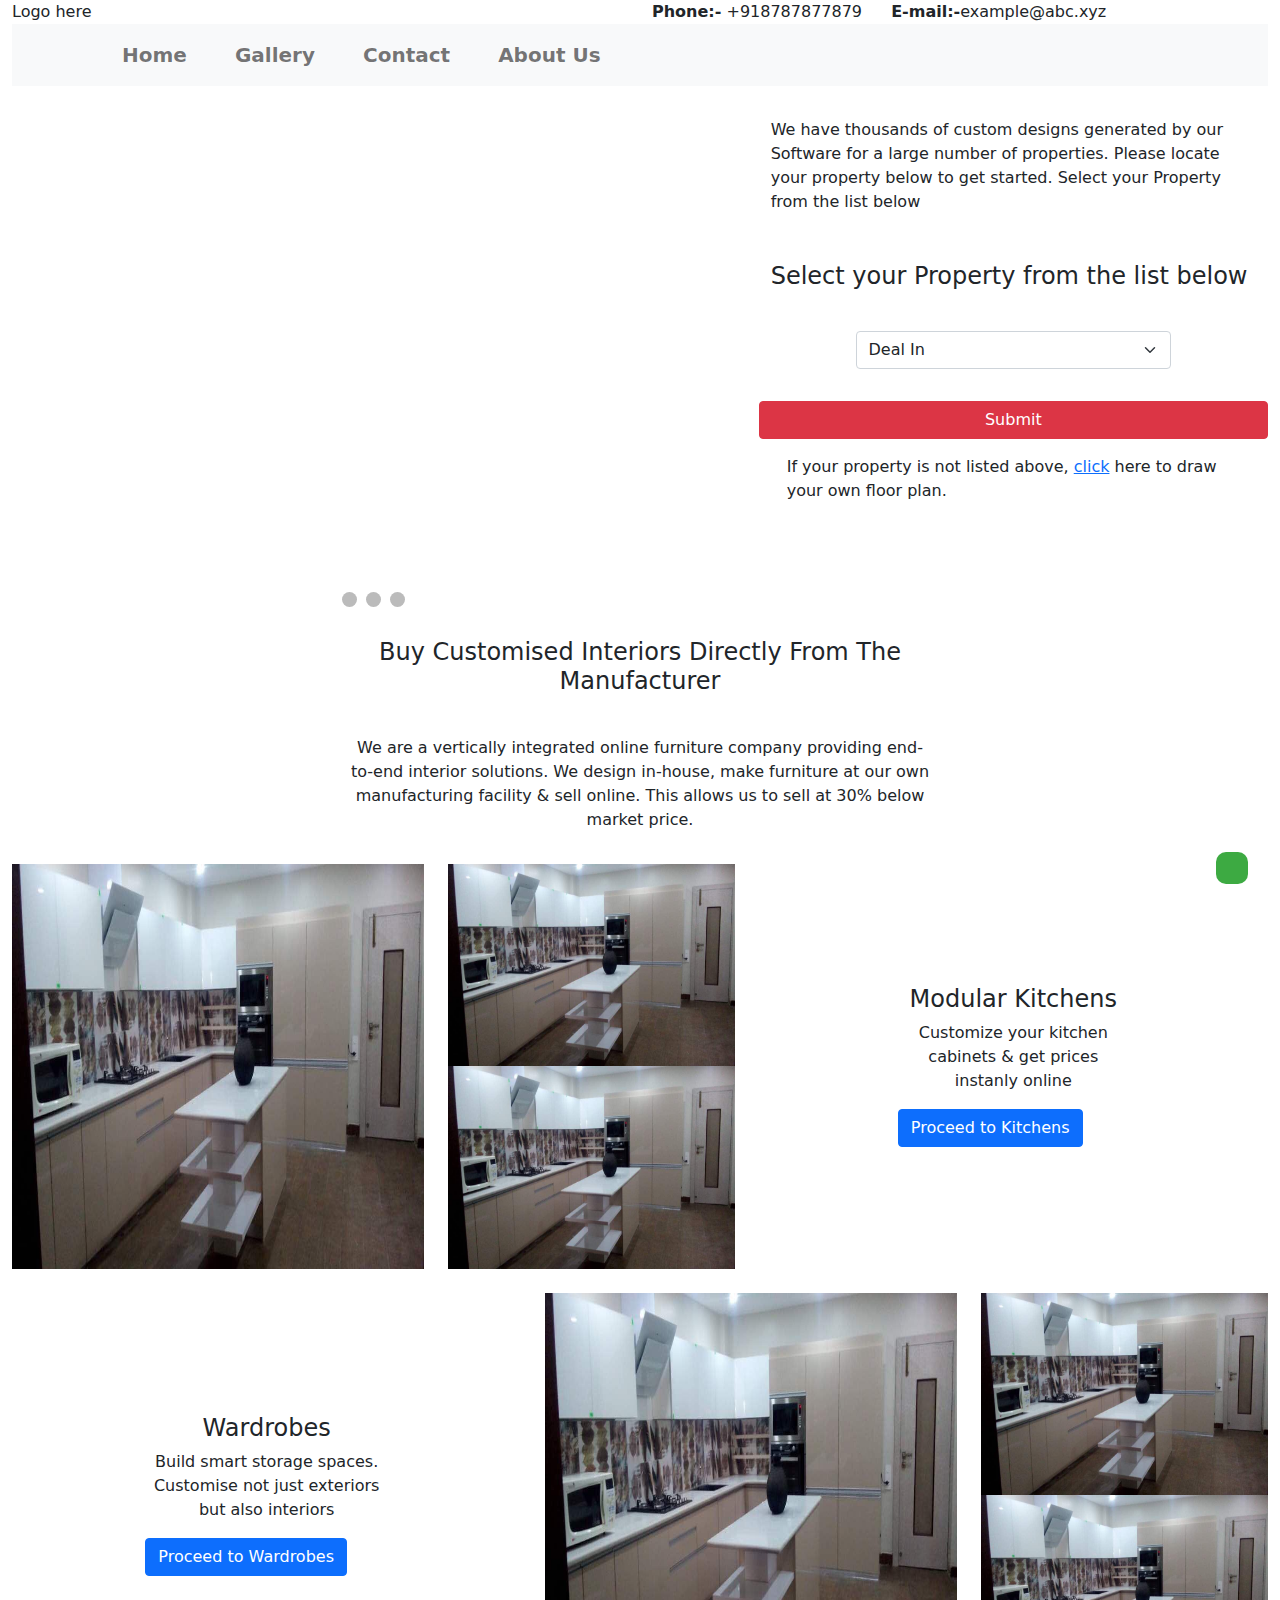
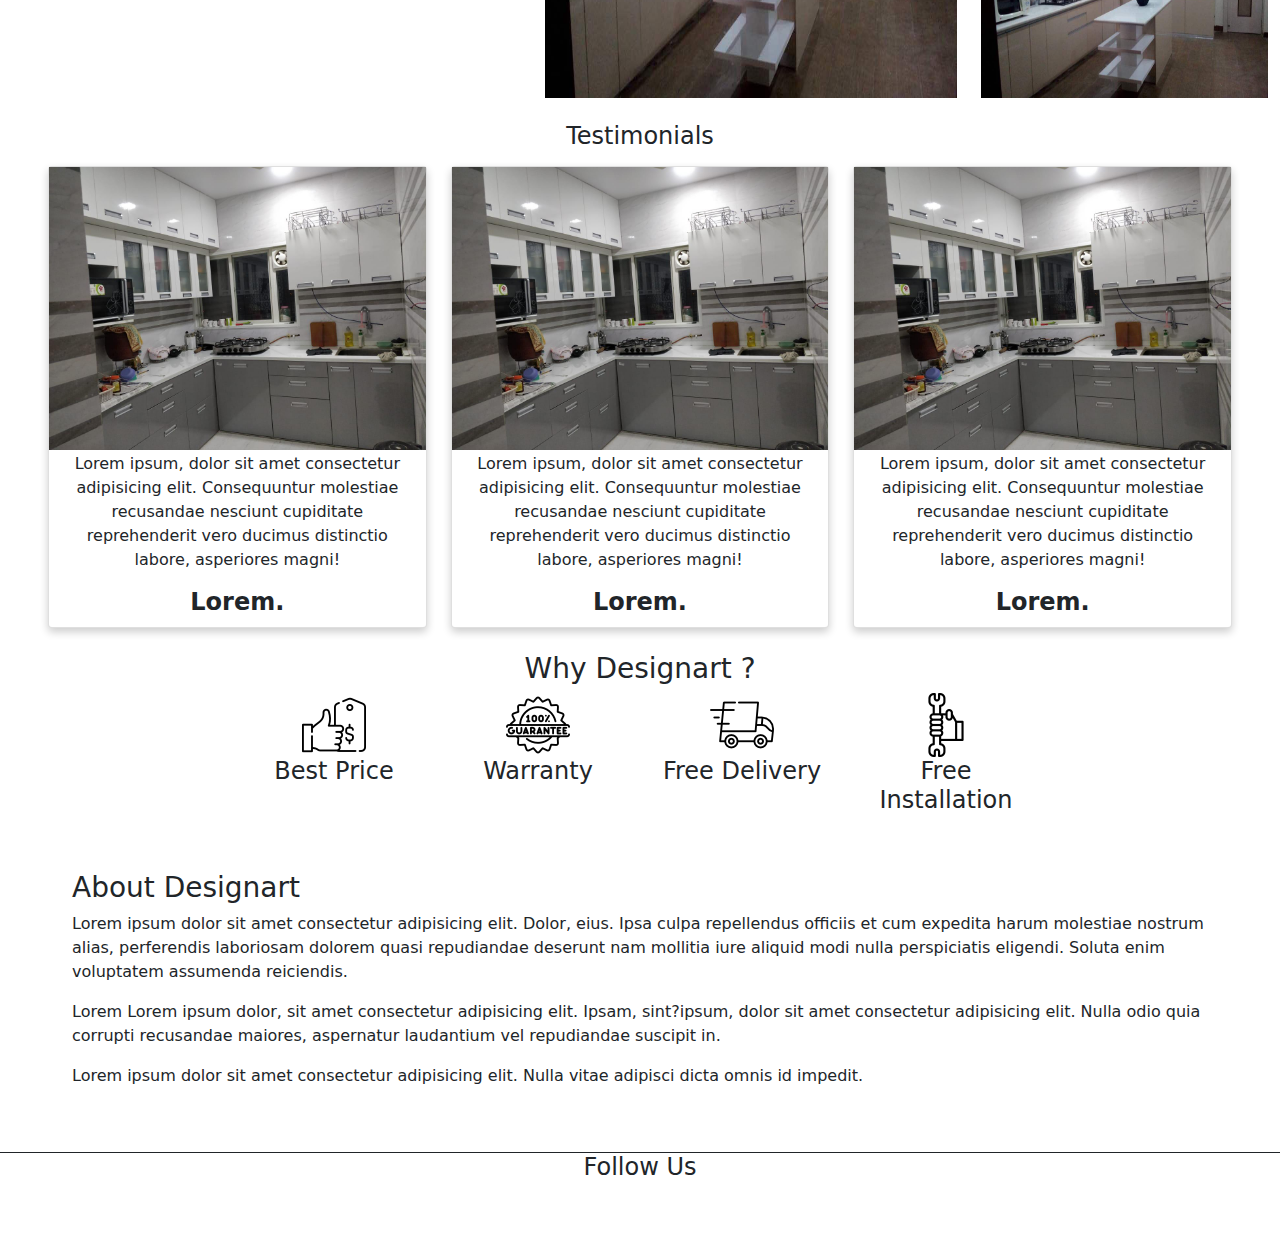
==== index.html @ bde4871e "Add files via upload" ====
<!DOCTYPE html>
<html lang="en">

<head>
    <meta charset="UTF-8">
    <meta http-equiv="X-UA-Compatible" content="IE=edge">
    <meta name="viewport" content="width=device-width, initial-scale=1.0">
    <title>Customfurnish.com</title>
    <link rel="stylesheet" href="https://use.fontawesome.com/releases/v5.15.2/css/all.css" integrity="sha384-vSIIfh2YWi9wW0r9iZe7RJPrKwp6bG+s9QZMoITbCckVJqGCCRhc+ccxNcdpHuYu" crossorigin="anonymous">
    <link rel="stylesheet" href="Bootstrap/css/bootstrap.min.css">
    <link rel="stylesheet" href="Stylecss/cssfile.css">

</head>

<body>
    <!-- chat Box Details -->
    <div id="chatIcon">
        <div class="box">
            <i class="far fa-comment"></i>
        </div>

    </div>
    <div class="container-fluid">
        <!-- top bar and Logo Coloumn -->
        <div class="row d-none d-lg-flex">
            <div class="col"> Logo here</div>
            <div class="col">
                <span><i class="fas fa-phone-volume"></i> <b>Phone:-</b> +918787877879</span>
                <span class="p-4"><i class="far fa-envelope"></i> <b>E-mail:-</b>example@abc.xyz</span>

            </div>
        </div>

        <!-- Nav-bar  row -->
        <nav class="navbar navbar-expand-lg navbar-light bg-light">
            <div class="container">
                <button class="navbar-toggler" type="button" data-bs-toggle="collapse"
                    data-bs-target="#navbarSupportedContent" aria-controls="navbarSupportedContent"
                    aria-expanded="false" aria-label="Toggle navigation">
                    <span class="navbar-toggler-icon"></span>
                </button>
                <div class="collapse navbar-collapse" id="navbarSupportedContent">
                    <ul class="navbar-nav me-auto mb-2 mb-lg-0">
                        <li class="nav-item">
                            <a class="nav-link " aria-current="page" href="#">Home</a>
                        </li>
                        <li class="nav-item">
                            <a class="nav-link" href="gallery.html">Gallery</a>
                        </li>
                        <li class="nav-item">
                            <a class="nav-link " href="#" tabindex="-1" aria-disabled="true">Contact</a>
                        </li>
                        <li class="nav-item">
                            <a class="nav-link " href="#" tabindex="-1" aria-disabled="true">About Us</a>
                        </li>
                    </ul>
                </div>
            </div>
        </nav>

        <!-- -->
        <!-- Slideshow container -->
        <div class="row">
            <div class="col-md-7">
                <div class="slideshow-container">

                    <!-- Full-width images with number and caption text -->
                    <div class="mySlides fade">
                        <!-- <div class="numbertext">1/3</div> -->
                        <img src="content/WhatsApp Image 2021-02-19 at 5.35.04 PM (1).jpeg" style="width:100%">
                        <!-- <div class="text">Caption Text</div> -->
                    </div>

                    <div class="mySlides fade">
                        <!-- <div class="numbertext">2 / 3</div> -->
                        <img src="content/SecondImage.jpeg" style="width:100%">
                        <!-- <div class="text">Caption Two</div> -->
                    </div>

                    <div class="mySlides fade">
                        <!-- <div class="numbertext">3 / 3</div> -->
                        <img src="content/thirdImage.jpeg" style="width:100%">
                        <!-- <div class="text">Caption Three</div> -->
                    </div>

                    <!-- Next and previous buttons -->
                    <a class="prev" onclick="plusSlides(-1)">&#10094;</a>
                    <a class="next" onclick="plusSlides(1)">&#10095;</a>
                </div>
                <br>

                <!-- The dots/circles -->
                <div style="text-align:center">
                    <span class="dot" onclick="currentSlide(1)"></span>
                    <span class="dot" onclick="currentSlide(2)"></span>
                    <span class="dot" onclick="currentSlide(3)"></span>
                </div>
            </div>
            <div class="col-md-5 p-2 mt-2">
                <p class="p-3 text-align">
                    We have thousands of custom designs generated by our Software for a large number of properties.
                    Please locate your property below to get started.
                    Select your Property from the list below
                </p>
                <h4 class="p-3">Select your Property from the list below</h4>
                <div class="row p-3 d-flex justify-content-center">
                    <div class="col-md-8">
                        <select class="form-select" aria-label="Default select example">
                            <option selected>Deal In </option>
                            <option value="1">Himachal</option>
                            <option value="2">Punjab</option>
                            <option value="3">Chandigarh</option>
                        </select>
                    </div>
                </div>
                <div class="row p-3 d-flex justify-content-center ">
                    <!-- <div class="col-md-5 d-flex justify-content-center bg-primary"> -->
                    <a href="#" class="btn btn-danger">Submit </a>
                    <!-- </div> -->
                    <div>

                        <div class="row p-3 d-flex justify-content-center ">
                            <p>If your property is not listed above, <a href="">click</a> here to draw your own floor
                                plan.</p>
                            <div>




                            </div>
                        </div>

                    </div>
                </div>
            </div>
        </div>

          <!-- Row 3  ?????????%%%%%$$$$-->
        <div class="row d-flex  mt-2 justify-content-center">
            <div class="col-md-6 col-5 ">
                <h4 class="text-center p-3">
                    Buy Customised Interiors Directly From The Manufacturer

                </h4>
                <p class="text-center p-3">
                    We are a vertically integrated online furniture company providing end-to-end interior solutions.
                    We design in-house, make furniture at our own manufacturing facility & sell online.
                    This allows us to sell at 30% below market price.
                </p>
            </div>
        </div>
        <!-- Row 4 @@##$$%% -->
        <div class="row row4Box">
            <div class="col-md-7 row4Box1">
                <div class="row p-0">
                    <div class="col-7">
                        <img  class="row4Box1-Img1" class="img-fluid" src="content/SecondImage.jpeg" alt="">
                    </div>
                    <div class="col-5">
                        <img class="img-fluid row4Box1-Img2" src="content/SecondImage.jpeg" alt="">
                        <img class="img-fluid row4Box1-Img2" src="content/SecondImage.jpeg" alt="">
                    </div>
                </div>
            </div>
            <div class="col-md-5 row4Box2 d-flex align-items-center justify-content-center">
                <div class="row d-flex justify-content-center">
                    <div class="col-6 justify-content-center">
                     <h4 class="text-center">Modular Kitchens
                    </h4>
                     <p class="text-center">Customize your kitchen cabinets &
                        get prices instanly online
                    </p>
                    <a href="#" class="btn btn-primary">Proceed to Kitchens</a>
                    </div>
                </div>
            </div>

        </div>

        <!-- Row 5@@###$$$%%% -->
        <div class="row row4Box mt-4">
            <div class="col-md-7  order-1 row4Box1">
                <div class="row p-0">
                    <div class="col-7">
                        <img  class="row4Box1-Img1" class="img-fluid" src="content/SecondImage.jpeg" alt="">
                    </div>
                    <div class="col-5">
                        <img class="img-fluid row4Box1-Img2" src="content/SecondImage.jpeg" alt="">
                        <img class="img-fluid row4Box1-Img2" src="content/SecondImage.jpeg" alt="">
                    </div>
                </div>
            </div>
            <div class="col-md-5 row4Box2 d-flex align-items-center justify-content-center">
                <div class="row d-flex justify-content-center">
                    <div class="col-6 justify-content-center">
                     <h4 class="text-center">Wardrobes
                    </h4>
                     <p class="text-center">Build smart storage spaces. Customise
                        not just exteriors but also interiors
                    </p>
                    <a href="#" class="btn btn-primary">Proceed to Wardrobes</a>
                    </div>
                </div>
            </div>

        </div>
        <!-- Testimonials row-6 -->
        <div class="row m-4 ">
            <div class="col-12 mb-2 d-flex justify-content-center">
                <h4> Testimonials</h4>
            </div>
            <div class="col-12">
                <div class="row">
                    <!-- card stucture -->
                    <div class="col-4">
                        <div class="card">
                            <img src="content/firstImage.jpeg" alt="Avatar" style="width:100%">
                            <div class="container1 text-center">
                                <p>
                                    Lorem ipsum, dolor sit amet consectetur adipisicing elit. Consequuntur molestiae recusandae nesciunt cupiditate reprehenderit vero ducimus distinctio labore, asperiores magni!
                                </p>
                                <h4><b>Lorem.</b></h4>
                            </div>
                          </div>
                    </div>
                    <div class="col-4">
                        <div class="card">
                            <img src="content/firstImage.jpeg" alt="Avatar" style="width:100%">
                            <div class="container1 text-center">
                                <p>
                                    Lorem ipsum, dolor sit amet consectetur adipisicing elit. Consequuntur molestiae recusandae nesciunt cupiditate reprehenderit vero ducimus distinctio labore, asperiores magni!
                                </p>
                                <h4><b>Lorem.</b></h4>
                            </div>
                          </div>
                    </div>
                    <div class="col-4">
                        <div class="card">
                            <img src="content/firstImage.jpeg" alt="Avatar" style="width:100%">
                            <div class="container1 text-center">
                                <p>
                                    Lorem ipsum, dolor sit amet consectetur adipisicing elit. Consequuntur molestiae recusandae nesciunt cupiditate reprehenderit vero ducimus distinctio labore, asperiores magni!
                                </p>
                                <h4><b>Lorem.</b></h4>
                            </div>
                          </div>
                    </div>

                </div>

            </div>
        </div>
        <div class="row m-3">
            <div class="col-12 d-flex justify-content-center"> <h3>Why Designart ?</h3> </div>
            <div class="col-12  ">
               <div class="row d-flex justify-content-center">
                  <div class="col-2 text-center">
                    <img src="content/best-price.png" alt="">
                    <h4>Best Price</h4>
                  </div>
                  <div class="col-2 text-center">
                    <img src="content/guarantee.png" alt="">
                    <h4>Warranty</h4>
                  </div><div class="col-2 text-center">
                    <img src="content/delivery-truck.png" alt="">
                    <h4>Free Delivery</h4>
                  </div><div class="col-2 text-center">
                    <img src="content/wrench.png" alt="">
                    <h4>Free Installation</h4>
                  </div>

               </div>
            </div>
        </div>
        <div class="row m-5">
            <div class="col-12">
                <h3>About Designart</h3>
            </div>
            <p>
                Lorem ipsum dolor sit amet consectetur adipisicing elit. Dolor, eius. Ipsa culpa repellendus officiis et cum expedita harum molestiae nostrum alias, perferendis laboriosam dolorem quasi repudiandae deserunt nam mollitia iure aliquid modi nulla perspiciatis eligendi. Soluta enim voluptatem assumenda reiciendis.
            </p><br><br>
            <p>
                Lorem Lorem ipsum dolor, sit amet consectetur adipisicing elit. Ipsam, sint?ipsum, dolor sit amet consectetur adipisicing elit. Nulla odio quia corrupti recusandae maiores, aspernatur laudantium vel repudiandae suscipit in.

            </p><br><br>
            <p>Lorem ipsum dolor sit amet consectetur adipisicing elit. Nulla vitae adipisci dicta omnis id impedit.

            </p>
        </div>

        <div class="row d-flex justify-content-center  border-top border-dark">
            <div class="col-12 d-flex justify-content-center"> <h4>Follow Us</h4></div>
            <div class="col-5 text-center" id="socialMediaLink">
                <span>
                    <i class="fab fa-facebook fa-2x"></i>
                </span>
                <span>
                    <i class="fab fa-instagram fa-2x"></i>
                </span>
                <span>
                    <i class="fab fa-whatsapp fa-2x"></i>
                </span>
                <span>
                    <i class="fab fa-twitter fa-2x"></i>
                </span>
            </div>
        </div>
        
    </div>




    <script src="javascript/javascriptstyle.js"></script>
    <script src="Bootstrap/js/bootstrap.min.js"></script>

</body>

</html>
---- Stylecss/cssfile.css ----
* {box-sizing:border-box}
/* Nav-bar */
body{
  padding: 0;
  margin:0 ;
  
}
.nav-link{
  font-size: 20px;
  font-weight: bold;
  margin-left: 2rem;
  color:antiquewhite
}
/* chatboxIcon */
#chatIcon{
  background-color: rgb(61, 170, 66);
  position: fixed;
  color: #f2f2f2 !important;
  padding:1rem;
  z-index: 20;
  border-radius: 10px;
  bottom: 1rem;
  right: 2rem;
  
}
#chatIcon i{
  font-size: 30px;
}
/* Slideshow container */
.slideshow-container {
  max-width: 1000px;
  position: relative;
  margin: auto;
}

/* Hide the images by default */
.mySlides {
  display: none;
}
.mySlides img{
    width: 100%;
    max-width: fit-content;
    height: 30rem;
}

/* Next & previous buttons */
.prev, .next {
  cursor: pointer;
  position: absolute;
  top: 50%;
  width: auto;
  margin-top: -22px;
  padding: 16px;
  color: white;
  font-weight: bold;
  font-size: 18px;
  transition: 0.6s ease;
  border-radius: 0 3px 3px 0;
  user-select: none;
}

/* Position the "next button" to the right */
.next {
  right: 0;
  border-radius: 3px 0 0 3px;
}

/* On hover, add a black background color with a little bit see-through */
.prev:hover, .next:hover {
  background-color: rgba(0,0,0,0.8);
}

/* Caption text */
.text {
  color: #f2f2f2;
  font-size: 15px;
  padding: 8px 12px;
  position: absolute;
  bottom: 8px;
  width: 100%;
  text-align: center;
}

/* Number text (1/3 etc) */
.numbertext {
  color: #f2f2f2;
  font-size: 12px;
  padding: 8px 12px;
  position: absolute;
  top: 0;
}

/* The dots/bullets/indicators */
.dot {
  cursor: pointer;
  height: 15px;
  width: 15px;
  margin: 0 2px;
  background-color: #bbb;
  border-radius: 50%;
  display: inline-block;
  transition: background-color 0.6s ease;
}

.active, .dot:hover {
  background-color: #717171;
}

/* Fading animation */
.fade {
  -webkit-animation-name: fade;
  -webkit-animation-duration: 1.5s;
  animation-name: fade;
  animation-duration: 1.5s;
}

@-webkit-keyframes fade {
  from {opacity: .4}
  to {opacity: 1}
}

@keyframes fade {
  from {opacity: .4}
  to {opacity: 1}
}
/* Row-4  row */
.row4Box{
  height:45vh;
  padding: 0 !important;
}
.row4Box1 .row4Box1-Img1{
  height: 45vh;
  width: 100%;
}
.row4Box1 .row4Box1-Img2{
  height: 22.5vh;
  padding: 0;
  width: 100%;
}
 .row4Box2 img{
   
 }
/* Row-6 row */
.card {
  /* Add shadows to create the "card" effect */
  box-shadow: 0 4px 8px 0 rgba(0,0,0,0.2);
  transition: 0.3s;
}

/* On mouse-over, add a deeper shadow */
.card:hover {
  box-shadow: 0 8px 16px 0 rgba(0,0,0,0.2);
}

/* Add some padding inside the card container */
.container1 {
  padding: 2px 16px;
}
/* Social Media links */
#socialMediaLink{
  /* background-color: chartreuse; */
  height: inherit;

}
#socialMediaLink span{
padding:2rem;
}
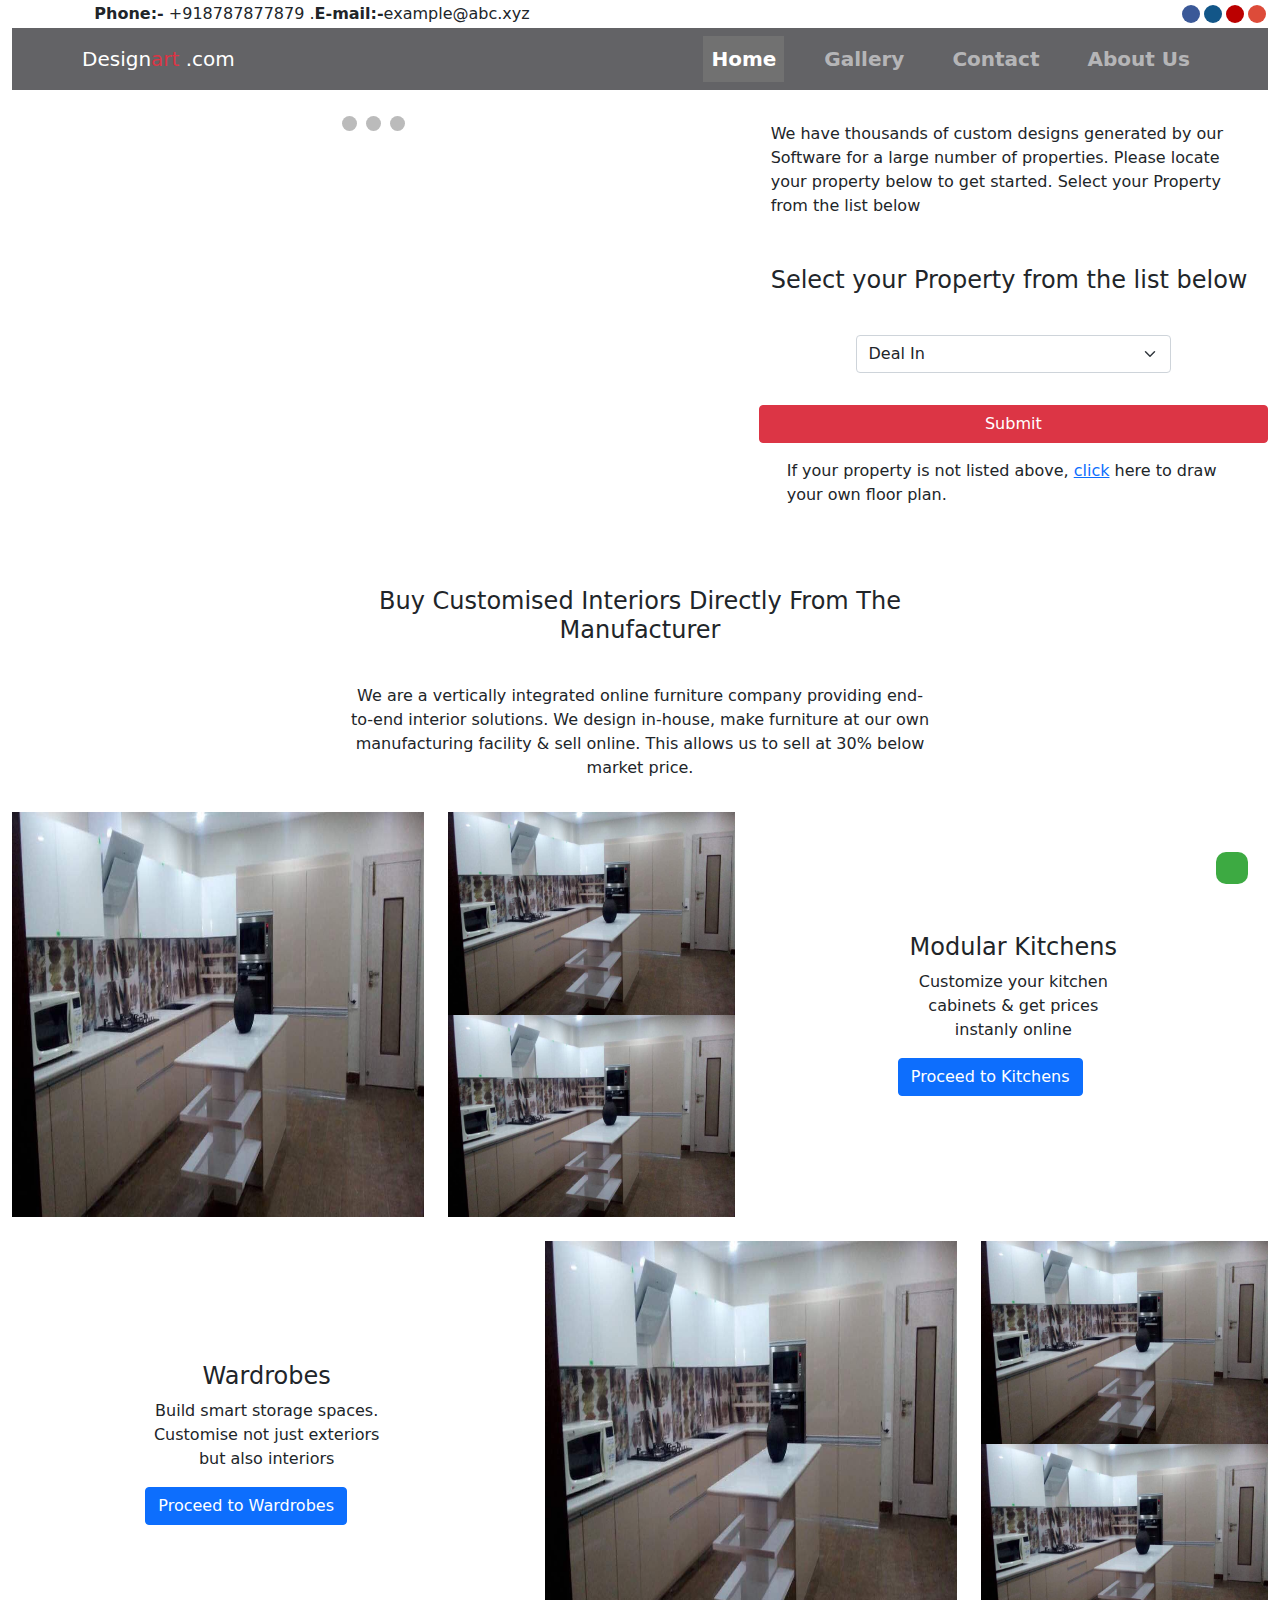
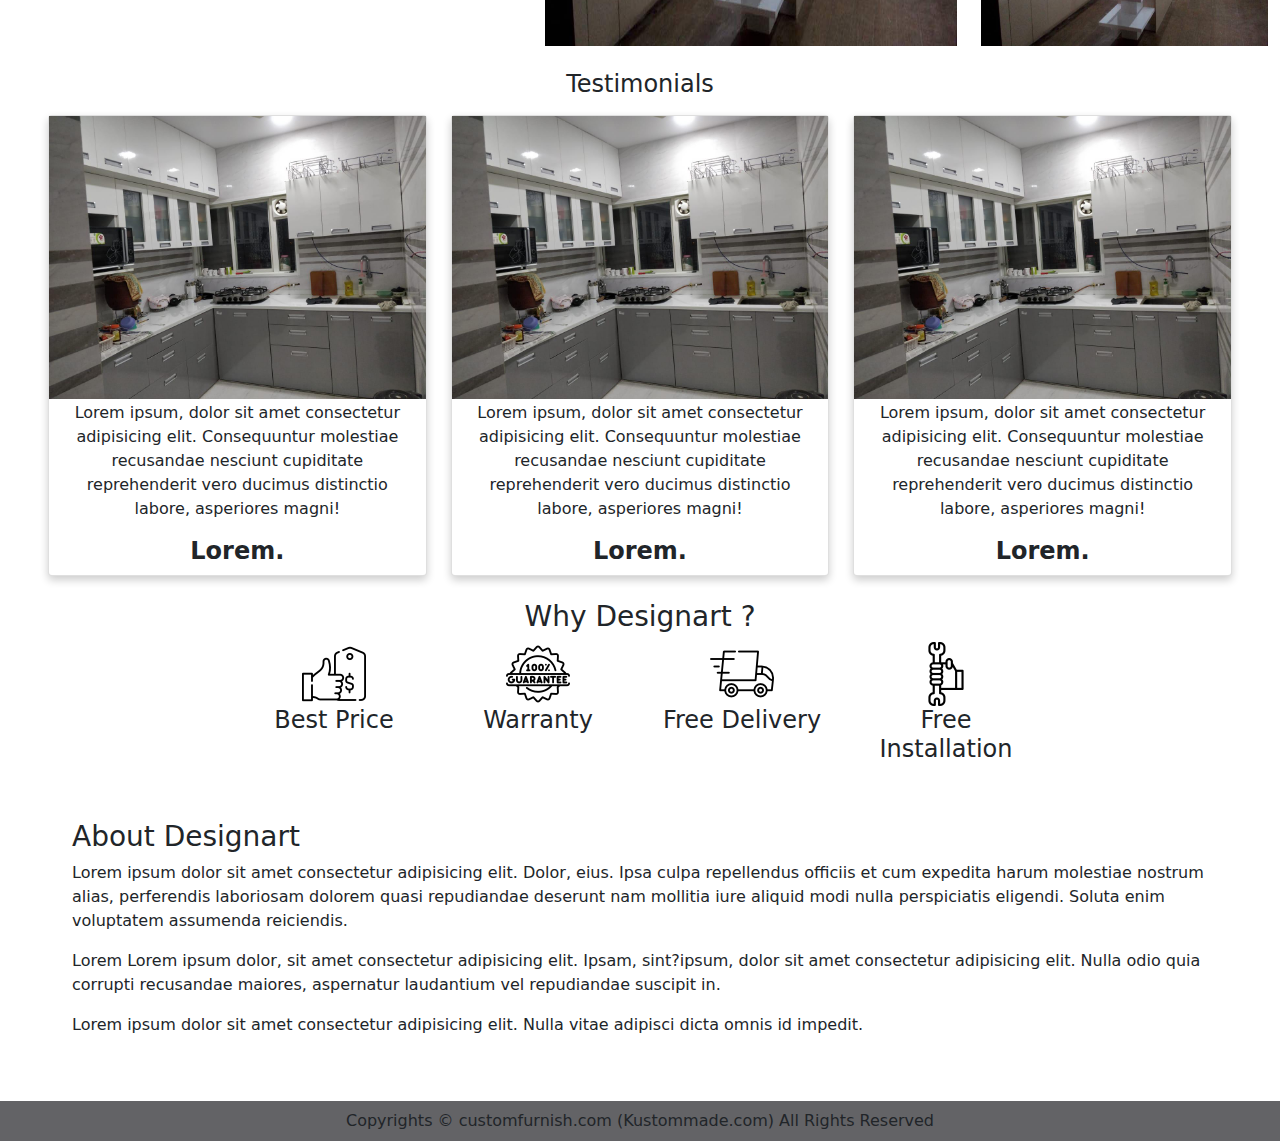
==== commit f1a72fad: "simplechange" ====
--- a/index.html
+++ b/index.html
@@ -5,8 +5,9 @@
     <meta charset="UTF-8">
     <meta http-equiv="X-UA-Compatible" content="IE=edge">
     <meta name="viewport" content="width=device-width, initial-scale=1.0">
-    <title>Customfurnish.com</title>
-    <link rel="stylesheet" href="https://use.fontawesome.com/releases/v5.15.2/css/all.css" integrity="sha384-vSIIfh2YWi9wW0r9iZe7RJPrKwp6bG+s9QZMoITbCckVJqGCCRhc+ccxNcdpHuYu" crossorigin="anonymous">
+    <title>Customfurnish</title>
+    <link rel="stylesheet" href="https://use.fontawesome.com/releases/v5.15.2/css/all.css"
+        integrity="sha384-vSIIfh2YWi9wW0r9iZe7RJPrKwp6bG+s9QZMoITbCckVJqGCCRhc+ccxNcdpHuYu" crossorigin="anonymous">
     <link rel="stylesheet" href="Bootstrap/css/bootstrap.min.css">
     <link rel="stylesheet" href="Stylecss/cssfile.css">
 
@@ -22,27 +23,35 @@
     </div>
     <div class="container-fluid">
         <!-- top bar and Logo Coloumn -->
-        <div class="row d-none d-lg-flex">
-            <div class="col"> Logo here</div>
-            <div class="col">
-                <span><i class="fas fa-phone-volume"></i> <b>Phone:-</b> +918787877879</span>
-                <span class="p-4"><i class="far fa-envelope"></i> <b>E-mail:-</b>example@abc.xyz</span>
+        <div class="row d-none d-lg-flex ">
+            <div class="col order-1 d-flex justify-content-end">
+                <!-- <i href="#" class="fa fa-facebook"></i> -->
+                <i class="fab fa-facebook"></i>
+                <i class="fab fa-instagram"></i>
+                <i class="fab fa-youtube"></i>
+                <i class="fab fa-google"></i>
+
+            </div>
+            <div class="col order-0 align-items-center d-flex justify-content-center">
+                <span><i class="fas fa-phone-volume"></i> <b>Phone:-</b> +918787877879 .</span>
+                <span class="me-3"><i class="far fa-envelope"></i> <b> E-mail:-</b>example@abc.xyz</span>
 
             </div>
         </div>
 
         <!-- Nav-bar  row -->
-        <nav class="navbar navbar-expand-lg navbar-light bg-light">
+        <nav class="navbar navbar-expand-lg navbar-dark bg-dark ">
             <div class="container">
+                <a href="index.html" class="navbar-brand"> Design<span class="text-danger">art</span> .com</a>
                 <button class="navbar-toggler" type="button" data-bs-toggle="collapse"
                     data-bs-target="#navbarSupportedContent" aria-controls="navbarSupportedContent"
                     aria-expanded="false" aria-label="Toggle navigation">
                     <span class="navbar-toggler-icon"></span>
                 </button>
-                <div class="collapse navbar-collapse" id="navbarSupportedContent">
-                    <ul class="navbar-nav me-auto mb-2 mb-lg-0">
+                <div class="collapse d-md-flex justify-content-md-end navbar-collapse" id="navbarSupportedContent">
+                    <ul class="navbar-nav  d-flex justify-content-between">
                         <li class="nav-item">
-                            <a class="nav-link " aria-current="page" href="#">Home</a>
+                            <a class="nav-link active " aria-current="page" href="index.html">Home</a>
                         </li>
                         <li class="nav-item">
                             <a class="nav-link" href="gallery.html">Gallery</a>
@@ -135,7 +144,7 @@
             </div>
         </div>
 
-          <!-- Row 3  ?????????%%%%%$$$$-->
+        <!-- Row 3  ?????????%%%%%$$$$-->
         <div class="row d-flex  mt-2 justify-content-center">
             <div class="col-md-6 col-5 ">
                 <h4 class="text-center p-3">
@@ -154,7 +163,7 @@
             <div class="col-md-7 row4Box1">
                 <div class="row p-0">
                     <div class="col-7">
-                        <img  class="row4Box1-Img1" class="img-fluid" src="content/SecondImage.jpeg" alt="">
+                        <img class="row4Box1-Img1" class="img-fluid" src="content/SecondImage.jpeg" alt="">
                     </div>
                     <div class="col-5">
                         <img class="img-fluid row4Box1-Img2" src="content/SecondImage.jpeg" alt="">
@@ -165,12 +174,12 @@
             <div class="col-md-5 row4Box2 d-flex align-items-center justify-content-center">
                 <div class="row d-flex justify-content-center">
                     <div class="col-6 justify-content-center">
-                     <h4 class="text-center">Modular Kitchens
-                    </h4>
-                     <p class="text-center">Customize your kitchen cabinets &
-                        get prices instanly online
-                    </p>
-                    <a href="#" class="btn btn-primary">Proceed to Kitchens</a>
+                        <h4 class="text-center">Modular Kitchens
+                        </h4>
+                        <p class="text-center">Customize your kitchen cabinets &
+                            get prices instanly online
+                        </p>
+                        <a href="#" class="btn btn-primary">Proceed to Kitchens</a>
                     </div>
                 </div>
             </div>
@@ -182,7 +191,7 @@
             <div class="col-md-7  order-1 row4Box1">
                 <div class="row p-0">
                     <div class="col-7">
-                        <img  class="row4Box1-Img1" class="img-fluid" src="content/SecondImage.jpeg" alt="">
+                        <img class="row4Box1-Img1" class="img-fluid" src="content/SecondImage.jpeg" alt="">
                     </div>
                     <div class="col-5">
                         <img class="img-fluid row4Box1-Img2" src="content/SecondImage.jpeg" alt="">
@@ -193,12 +202,12 @@
             <div class="col-md-5 row4Box2 d-flex align-items-center justify-content-center">
                 <div class="row d-flex justify-content-center">
                     <div class="col-6 justify-content-center">
-                     <h4 class="text-center">Wardrobes
-                    </h4>
-                     <p class="text-center">Build smart storage spaces. Customise
-                        not just exteriors but also interiors
-                    </p>
-                    <a href="#" class="btn btn-primary">Proceed to Wardrobes</a>
+                        <h4 class="text-center">Wardrobes
+                        </h4>
+                        <p class="text-center">Build smart storage spaces. Customise
+                            not just exteriors but also interiors
+                        </p>
+                        <a href="#" class="btn btn-primary">Proceed to Wardrobes</a>
                     </div>
                 </div>
             </div>
@@ -217,33 +226,39 @@
                             <img src="content/firstImage.jpeg" alt="Avatar" style="width:100%">
                             <div class="container1 text-center">
                                 <p>
-                                    Lorem ipsum, dolor sit amet consectetur adipisicing elit. Consequuntur molestiae recusandae nesciunt cupiditate reprehenderit vero ducimus distinctio labore, asperiores magni!
+                                    Lorem ipsum, dolor sit amet consectetur adipisicing elit. Consequuntur molestiae
+                                    recusandae nesciunt cupiditate reprehenderit vero ducimus distinctio labore,
+                                    asperiores magni!
                                 </p>
                                 <h4><b>Lorem.</b></h4>
                             </div>
-                          </div>
+                        </div>
                     </div>
                     <div class="col-4">
                         <div class="card">
                             <img src="content/firstImage.jpeg" alt="Avatar" style="width:100%">
                             <div class="container1 text-center">
                                 <p>
-                                    Lorem ipsum, dolor sit amet consectetur adipisicing elit. Consequuntur molestiae recusandae nesciunt cupiditate reprehenderit vero ducimus distinctio labore, asperiores magni!
+                                    Lorem ipsum, dolor sit amet consectetur adipisicing elit. Consequuntur molestiae
+                                    recusandae nesciunt cupiditate reprehenderit vero ducimus distinctio labore,
+                                    asperiores magni!
                                 </p>
                                 <h4><b>Lorem.</b></h4>
                             </div>
-                          </div>
+                        </div>
                     </div>
                     <div class="col-4">
                         <div class="card">
                             <img src="content/firstImage.jpeg" alt="Avatar" style="width:100%">
                             <div class="container1 text-center">
                                 <p>
-                                    Lorem ipsum, dolor sit amet consectetur adipisicing elit. Consequuntur molestiae recusandae nesciunt cupiditate reprehenderit vero ducimus distinctio labore, asperiores magni!
+                                    Lorem ipsum, dolor sit amet consectetur adipisicing elit. Consequuntur molestiae
+                                    recusandae nesciunt cupiditate reprehenderit vero ducimus distinctio labore,
+                                    asperiores magni!
                                 </p>
                                 <h4><b>Lorem.</b></h4>
                             </div>
-                          </div>
+                        </div>
                     </div>
 
                 </div>
@@ -251,25 +266,29 @@
             </div>
         </div>
         <div class="row m-3">
-            <div class="col-12 d-flex justify-content-center"> <h3>Why Designart ?</h3> </div>
+            <div class="col-12 d-flex justify-content-center">
+                <h3>Why Designart ?</h3>
+            </div>
             <div class="col-12  ">
-               <div class="row d-flex justify-content-center">
-                  <div class="col-2 text-center">
-                    <img src="content/best-price.png" alt="">
-                    <h4>Best Price</h4>
-                  </div>
-                  <div class="col-2 text-center">
-                    <img src="content/guarantee.png" alt="">
-                    <h4>Warranty</h4>
-                  </div><div class="col-2 text-center">
-                    <img src="content/delivery-truck.png" alt="">
-                    <h4>Free Delivery</h4>
-                  </div><div class="col-2 text-center">
-                    <img src="content/wrench.png" alt="">
-                    <h4>Free Installation</h4>
-                  </div>
-
-               </div>
+                <div class="row d-flex justify-content-center">
+                    <div class="col-2 text-center">
+                        <img src="content/best-price.png" alt="">
+                        <h4>Best Price</h4>
+                    </div>
+                    <div class="col-2 text-center">
+                        <img src="content/guarantee.png" alt="">
+                        <h4>Warranty</h4>
+                    </div>
+                    <div class="col-2 text-center">
+                        <img src="content/delivery-truck.png" alt="">
+                        <h4>Free Delivery</h4>
+                    </div>
+                    <div class="col-2 text-center">
+                        <img src="content/wrench.png" alt="">
+                        <h4>Free Installation</h4>
+                    </div>
+
+                </div>
             </div>
         </div>
         <div class="row m-5">
@@ -277,35 +296,25 @@
                 <h3>About Designart</h3>
             </div>
             <p>
-                Lorem ipsum dolor sit amet consectetur adipisicing elit. Dolor, eius. Ipsa culpa repellendus officiis et cum expedita harum molestiae nostrum alias, perferendis laboriosam dolorem quasi repudiandae deserunt nam mollitia iure aliquid modi nulla perspiciatis eligendi. Soluta enim voluptatem assumenda reiciendis.
+                Lorem ipsum dolor sit amet consectetur adipisicing elit. Dolor, eius. Ipsa culpa repellendus officiis et
+                cum expedita harum molestiae nostrum alias, perferendis laboriosam dolorem quasi repudiandae deserunt
+                nam mollitia iure aliquid modi nulla perspiciatis eligendi. Soluta enim voluptatem assumenda reiciendis.
             </p><br><br>
             <p>
-                Lorem Lorem ipsum dolor, sit amet consectetur adipisicing elit. Ipsam, sint?ipsum, dolor sit amet consectetur adipisicing elit. Nulla odio quia corrupti recusandae maiores, aspernatur laudantium vel repudiandae suscipit in.
+                Lorem Lorem ipsum dolor, sit amet consectetur adipisicing elit. Ipsam, sint?ipsum, dolor sit amet
+                consectetur adipisicing elit. Nulla odio quia corrupti recusandae maiores, aspernatur laudantium vel
+                repudiandae suscipit in.
 
             </p><br><br>
             <p>Lorem ipsum dolor sit amet consectetur adipisicing elit. Nulla vitae adipisci dicta omnis id impedit.
 
             </p>
         </div>
-
-        <div class="row d-flex justify-content-center  border-top border-dark">
-            <div class="col-12 d-flex justify-content-center"> <h4>Follow Us</h4></div>
-            <div class="col-5 text-center" id="socialMediaLink">
-                <span>
-                    <i class="fab fa-facebook fa-2x"></i>
-                </span>
-                <span>
-                    <i class="fab fa-instagram fa-2x"></i>
-                </span>
-                <span>
-                    <i class="fab fa-whatsapp fa-2x"></i>
-                </span>
-                <span>
-                    <i class="fab fa-twitter fa-2x"></i>
-                </span>
-            </div>
-        </div>
-        
+        <!-- About Us -->
+        <div class="row text-center p-2 bg-dark">
+            <span>Copyrights © customfurnish.com (Kustommade.com) All Rights Reserved </span>
+
+        </div>
     </div>
 
 
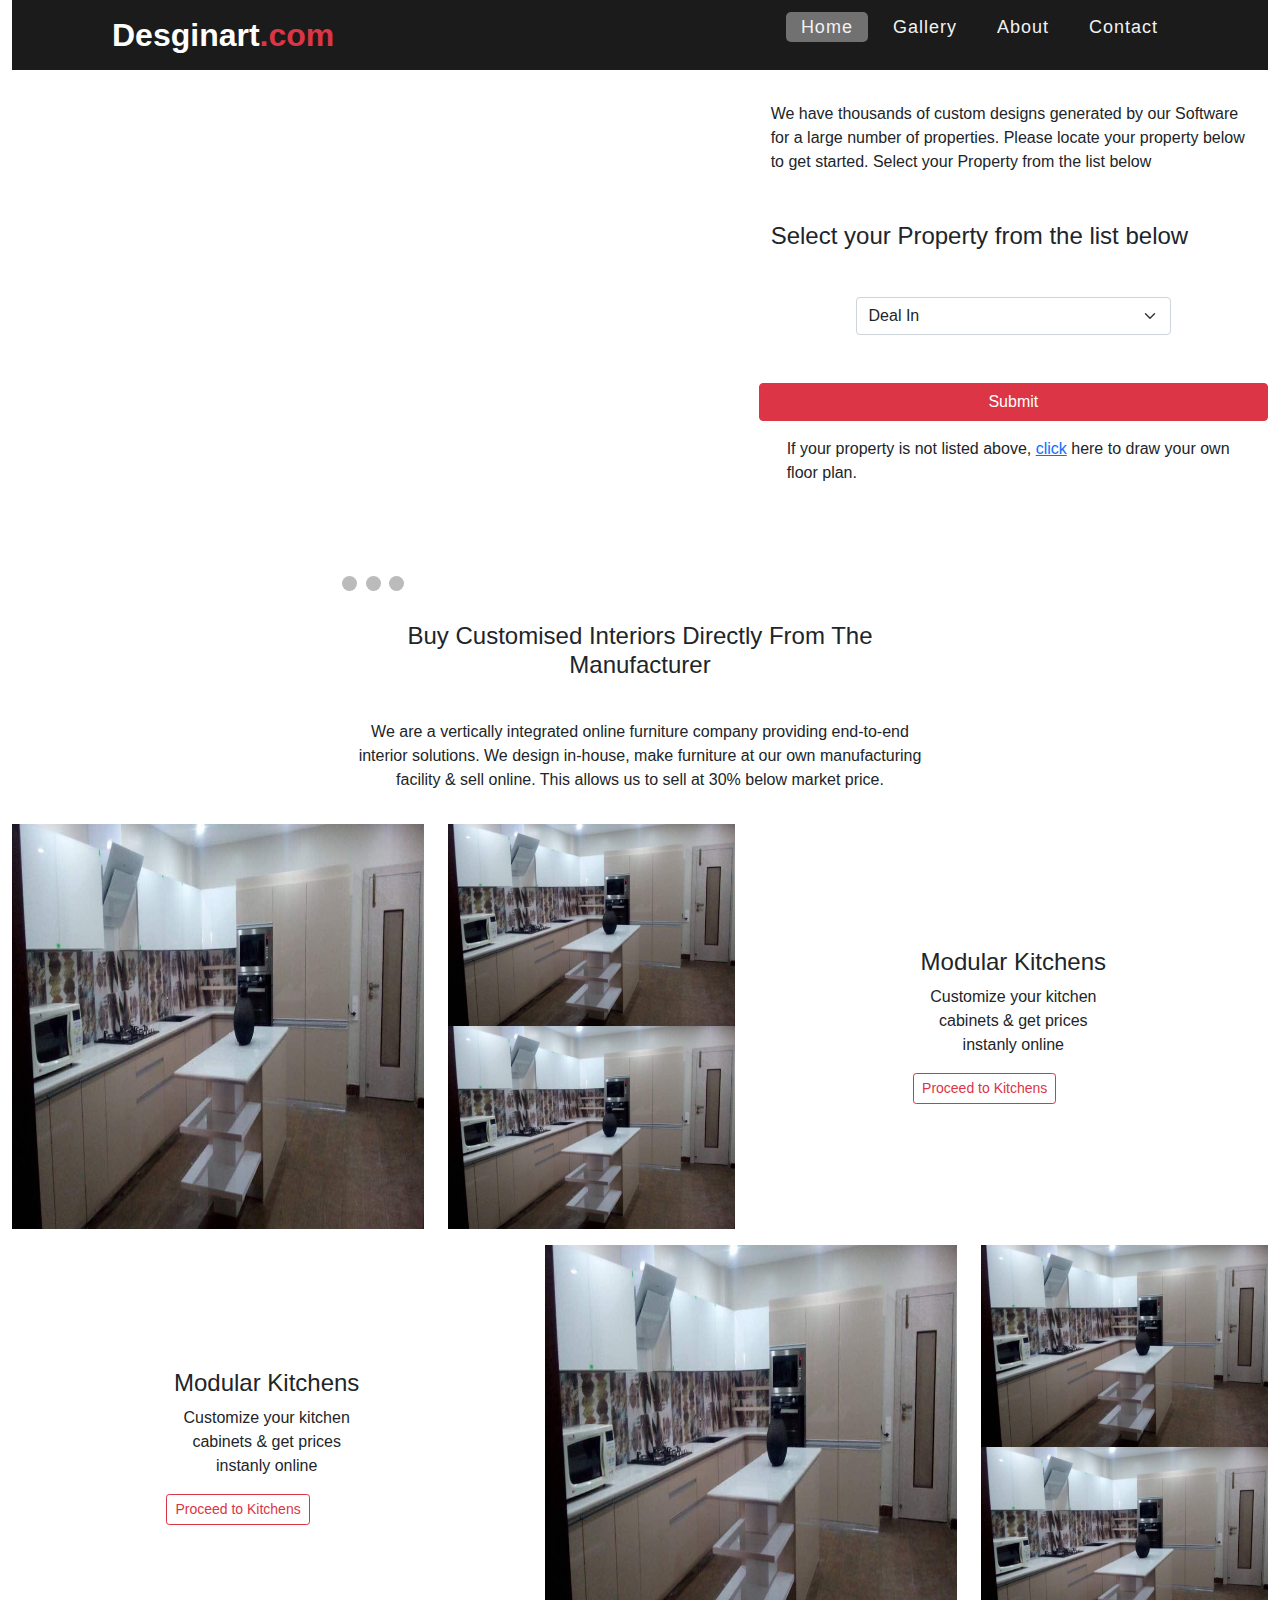
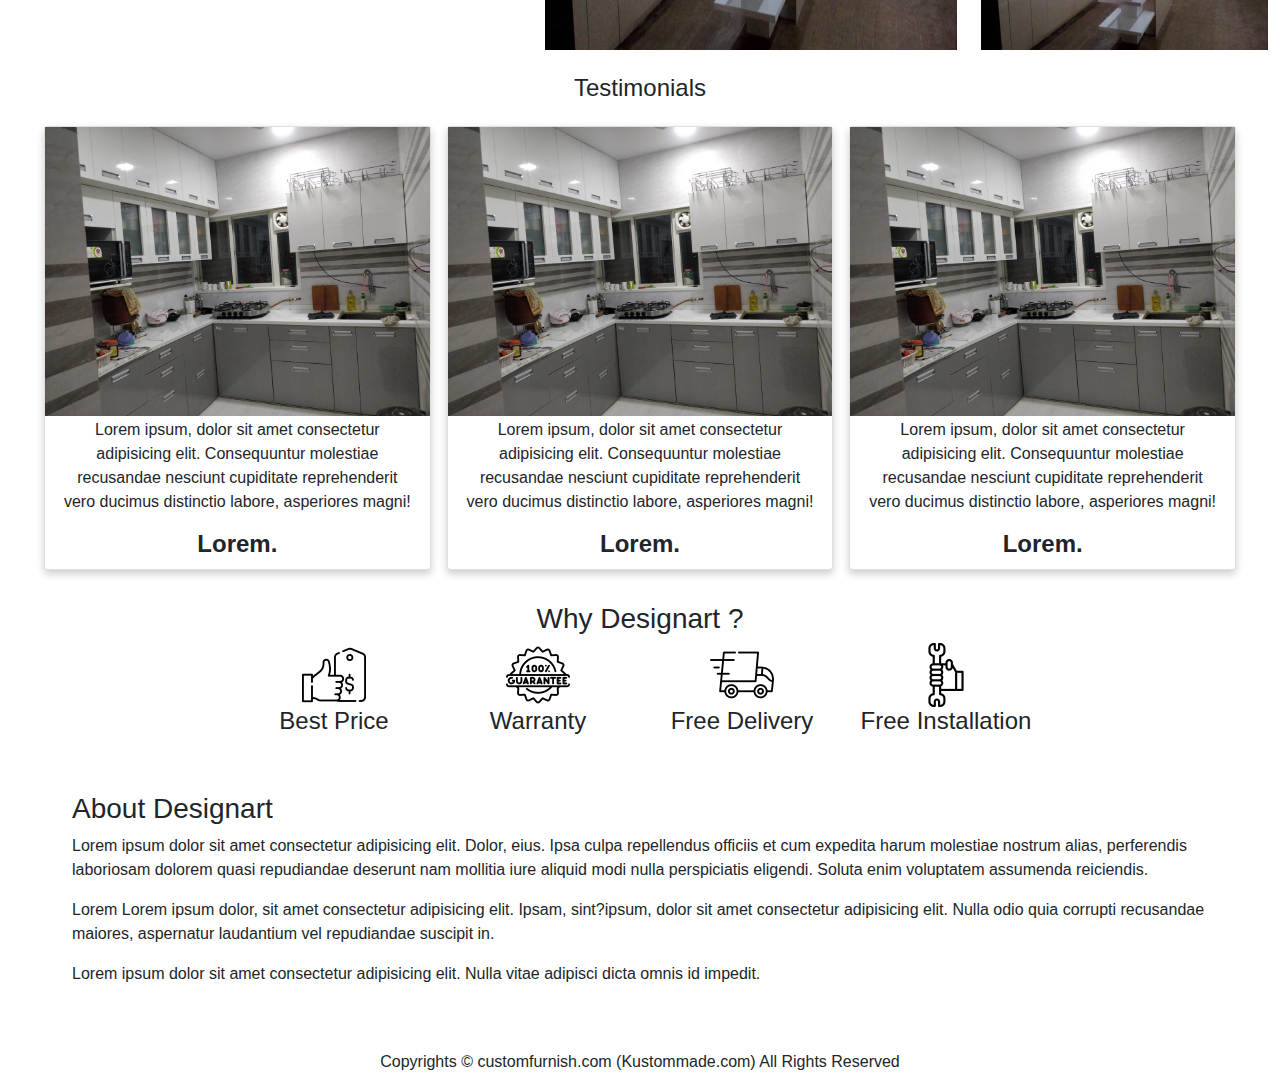
==== commit 5a418b2d: "all done" ====
--- a/index.html
+++ b/index.html
@@ -15,63 +15,32 @@
 
 <body>
     <!-- chat Box Details -->
-    <div id="chatIcon">
-        <div class="box">
-            <i class="far fa-comment"></i>
-        </div>
-
-    </div>
+    <div id="chatbox" class="elfsight-app-a6224adc-6979-46fd-a610-74a074813220"></div>
+
+    <!-- Body Of Page -->
+
     <div class="container-fluid">
-        <!-- top bar and Logo Coloumn -->
-        <div class="row d-none d-lg-flex ">
-            <div class="col order-1 d-flex justify-content-end">
-                <!-- <i href="#" class="fa fa-facebook"></i> -->
-                <i class="fab fa-facebook"></i>
-                <i class="fab fa-instagram"></i>
-                <i class="fab fa-youtube"></i>
-                <i class="fab fa-google"></i>
-
-            </div>
-            <div class="col order-0 align-items-center d-flex justify-content-center">
-                <span><i class="fas fa-phone-volume"></i> <b>Phone:-</b> +918787877879 .</span>
-                <span class="me-3"><i class="far fa-envelope"></i> <b> E-mail:-</b>example@abc.xyz</span>
-
-            </div>
-        </div>
 
         <!-- Nav-bar  row -->
-        <nav class="navbar navbar-expand-lg navbar-dark bg-dark ">
-            <div class="container">
-                <a href="index.html" class="navbar-brand"> Design<span class="text-danger">art</span> .com</a>
-                <button class="navbar-toggler" type="button" data-bs-toggle="collapse"
-                    data-bs-target="#navbarSupportedContent" aria-controls="navbarSupportedContent"
-                    aria-expanded="false" aria-label="Toggle navigation">
-                    <span class="navbar-toggler-icon"></span>
-                </button>
-                <div class="collapse d-md-flex justify-content-md-end navbar-collapse" id="navbarSupportedContent">
-                    <ul class="navbar-nav  d-flex justify-content-between">
-                        <li class="nav-item">
-                            <a class="nav-link active " aria-current="page" href="index.html">Home</a>
-                        </li>
-                        <li class="nav-item">
-                            <a class="nav-link" href="gallery.html">Gallery</a>
-                        </li>
-                        <li class="nav-item">
-                            <a class="nav-link " href="#" tabindex="-1" aria-disabled="true">Contact</a>
-                        </li>
-                        <li class="nav-item">
-                            <a class="nav-link " href="#" tabindex="-1" aria-disabled="true">About Us</a>
-                        </li>
-                    </ul>
-                </div>
-            </div>
+        <nav>
+            <div class="logo">Desginart<span class="text-danger">.com</span></div>
+            <input type="checkbox" id="click">
+            <label for="click" class="menu-btn">
+                <i class="fas fa-bars"></i>
+            </label>
+            <ul>
+                <li><a class="active" href="index.html">Home</a></li>
+                <li><a href="gallery.html">Gallery</a></li>
+                <li><a href="about.html">About</a></li>
+                <li><a href="contact.html">Contact</a></li>
+                <li><a href="#"></a></li>
+            </ul>
         </nav>
 
-        <!-- -->
-        <!-- Slideshow container -->
+        <!-- Slideshow Div -->
         <div class="row">
             <div class="col-md-7">
-                <div class="slideshow-container">
+                <div class="slideshow-container ">
 
                     <!-- Full-width images with number and caption text -->
                     <div class="mySlides fade">
@@ -144,9 +113,9 @@
             </div>
         </div>
 
-        <!-- Row 3  ?????????%%%%%$$$$-->
-        <div class="row d-flex  mt-2 justify-content-center">
-            <div class="col-md-6 col-5 ">
+        <!-- Row 3  --->
+        <div class="row d-flex mt-2 justify-content-md-center">
+            <div class="col-lg-6  col-12 ">
                 <h4 class="text-center p-3">
                     Buy Customised Interiors Directly From The Manufacturer
 
@@ -160,26 +129,26 @@
         </div>
         <!-- Row 4 @@##$$%% -->
         <div class="row row4Box">
-            <div class="col-md-7 row4Box1">
+            <div class="col-7 row4Box1">
                 <div class="row p-0">
                     <div class="col-7">
                         <img class="row4Box1-Img1" class="img-fluid" src="content/SecondImage.jpeg" alt="">
                     </div>
-                    <div class="col-5">
+                    <div class="col-5 d-md-block d-none">
                         <img class="img-fluid row4Box1-Img2" src="content/SecondImage.jpeg" alt="">
                         <img class="img-fluid row4Box1-Img2" src="content/SecondImage.jpeg" alt="">
                     </div>
                 </div>
             </div>
-            <div class="col-md-5 row4Box2 d-flex align-items-center justify-content-center">
-                <div class="row d-flex justify-content-center">
-                    <div class="col-6 justify-content-center">
-                        <h4 class="text-center">Modular Kitchens
+            <div class="col-5 row4Box2 d-flex align-items-center justify-content-md-center">
+                <div class="row d-flex justify-content-md-center">
+                    <div class="col-md-6">
+                        <h4 id="rowBoxtexth41" class="text-center">Modular Kitchens
                         </h4>
-                        <p class="text-center">Customize your kitchen cabinets &
+                        <p id="rowBoxtextp" class="text-center">Customize your kitchen cabinets &
                             get prices instanly online
                         </p>
-                        <a href="#" class="btn btn-primary">Proceed to Kitchens</a>
+                        <a href="#" class="btn  btn-sm  btn-outline-danger">Proceed to Kitchens</a>
                     </div>
                 </div>
             </div>
@@ -187,27 +156,27 @@
         </div>
 
         <!-- Row 5@@###$$$%%% -->
-        <div class="row row4Box mt-4">
-            <div class="col-md-7  order-1 row4Box1">
+        <div class="row row4Box">
+            <div class="col-7 order-1 row4Box1">
                 <div class="row p-0">
                     <div class="col-7">
                         <img class="row4Box1-Img1" class="img-fluid" src="content/SecondImage.jpeg" alt="">
                     </div>
-                    <div class="col-5">
+                    <div class="col-5 d-md-block d-none">
                         <img class="img-fluid row4Box1-Img2" src="content/SecondImage.jpeg" alt="">
                         <img class="img-fluid row4Box1-Img2" src="content/SecondImage.jpeg" alt="">
                     </div>
                 </div>
             </div>
-            <div class="col-md-5 row4Box2 d-flex align-items-center justify-content-center">
-                <div class="row d-flex justify-content-center">
-                    <div class="col-6 justify-content-center">
-                        <h4 class="text-center">Wardrobes
+            <div class="col-5 row4Box2 d-flex align-items-center justify-content-md-center">
+                <div class="row d-flex justify-content-md-center">
+                    <div class="col-md-6">
+                        <h4 id="rowBoxtexth41" class="text-center">Modular Kitchens
                         </h4>
-                        <p class="text-center">Build smart storage spaces. Customise
-                            not just exteriors but also interiors
+                        <p id="rowBoxtextp" class="text-center">Customize your kitchen cabinets &
+                            get prices instanly online
                         </p>
-                        <a href="#" class="btn btn-primary">Proceed to Wardrobes</a>
+                        <a href="#" class="btn  btn-sm  btn-outline-danger">Proceed to Kitchens</a>
                     </div>
                 </div>
             </div>
@@ -219,9 +188,23 @@
                 <h4> Testimonials</h4>
             </div>
             <div class="col-12">
-                <div class="row">
+                <div class="row ">
                     <!-- card stucture -->
-                    <div class="col-4">
+                    <div class="col-md-4 p-2">
+                        <div class="card">
+                            <img src="content/firstImage.jpeg" alt="Avatar" style="width:100%">
+
+                            <div class="container1 text-center">
+                                <p>
+                                    Lorem ipsum, dolor sit amet consectetur adipisicing elit. Consequuntur molestiae
+                                    recusandae nesciunt cupiditate reprehenderit vero ducimus distinctio labore,
+                                    asperiores magni!
+                                </p>
+                                <h4><b>Lorem.</b></h4>
+                            </div>
+                        </div>
+                    </div>
+                    <div class="col-md-4 p-2">
                         <div class="card">
                             <img src="content/firstImage.jpeg" alt="Avatar" style="width:100%">
                             <div class="container1 text-center">
@@ -234,7 +217,7 @@
                             </div>
                         </div>
                     </div>
-                    <div class="col-4">
+                    <div class="col-md-4 p-2">
                         <div class="card">
                             <img src="content/firstImage.jpeg" alt="Avatar" style="width:100%">
                             <div class="container1 text-center">
@@ -247,19 +230,6 @@
                             </div>
                         </div>
                     </div>
-                    <div class="col-4">
-                        <div class="card">
-                            <img src="content/firstImage.jpeg" alt="Avatar" style="width:100%">
-                            <div class="container1 text-center">
-                                <p>
-                                    Lorem ipsum, dolor sit amet consectetur adipisicing elit. Consequuntur molestiae
-                                    recusandae nesciunt cupiditate reprehenderit vero ducimus distinctio labore,
-                                    asperiores magni!
-                                </p>
-                                <h4><b>Lorem.</b></h4>
-                            </div>
-                        </div>
-                    </div>
 
                 </div>
 
@@ -271,19 +241,19 @@
             </div>
             <div class="col-12  ">
                 <div class="row d-flex justify-content-center">
-                    <div class="col-2 text-center">
+                    <div class="col-md-2 text-center">
                         <img src="content/best-price.png" alt="">
                         <h4>Best Price</h4>
                     </div>
-                    <div class="col-2 text-center">
+                    <div class="col-md-2 text-center">
                         <img src="content/guarantee.png" alt="">
                         <h4>Warranty</h4>
                     </div>
-                    <div class="col-2 text-center">
+                    <div class="col-md-2 text-center">
                         <img src="content/delivery-truck.png" alt="">
                         <h4>Free Delivery</h4>
                     </div>
-                    <div class="col-2 text-center">
+                    <div class="col-md-2 text-center">
                         <img src="content/wrench.png" alt="">
                         <h4>Free Installation</h4>
                     </div>
@@ -310,11 +280,12 @@
 
             </p>
         </div>
-        <!-- About Us -->
-        <div class="row text-center p-2 bg-dark">
-            <span>Copyrights © customfurnish.com (Kustommade.com) All Rights Reserved </span>
-
-        </div>
+        <div class="row text-center">
+            <div class="col"> <span>Copyrights © customfurnish.com (Kustommade.com) All Rights Reserved </span>
+            </div>
+        </div>
+        <!-- Footer -->
+
     </div>
 
 
@@ -322,6 +293,8 @@
 
     <script src="javascript/javascriptstyle.js"></script>
     <script src="Bootstrap/js/bootstrap.min.js"></script>
+    <script src="https://apps.elfsight.com/p/platform.js" defer></script>
+
 
 </body>
 
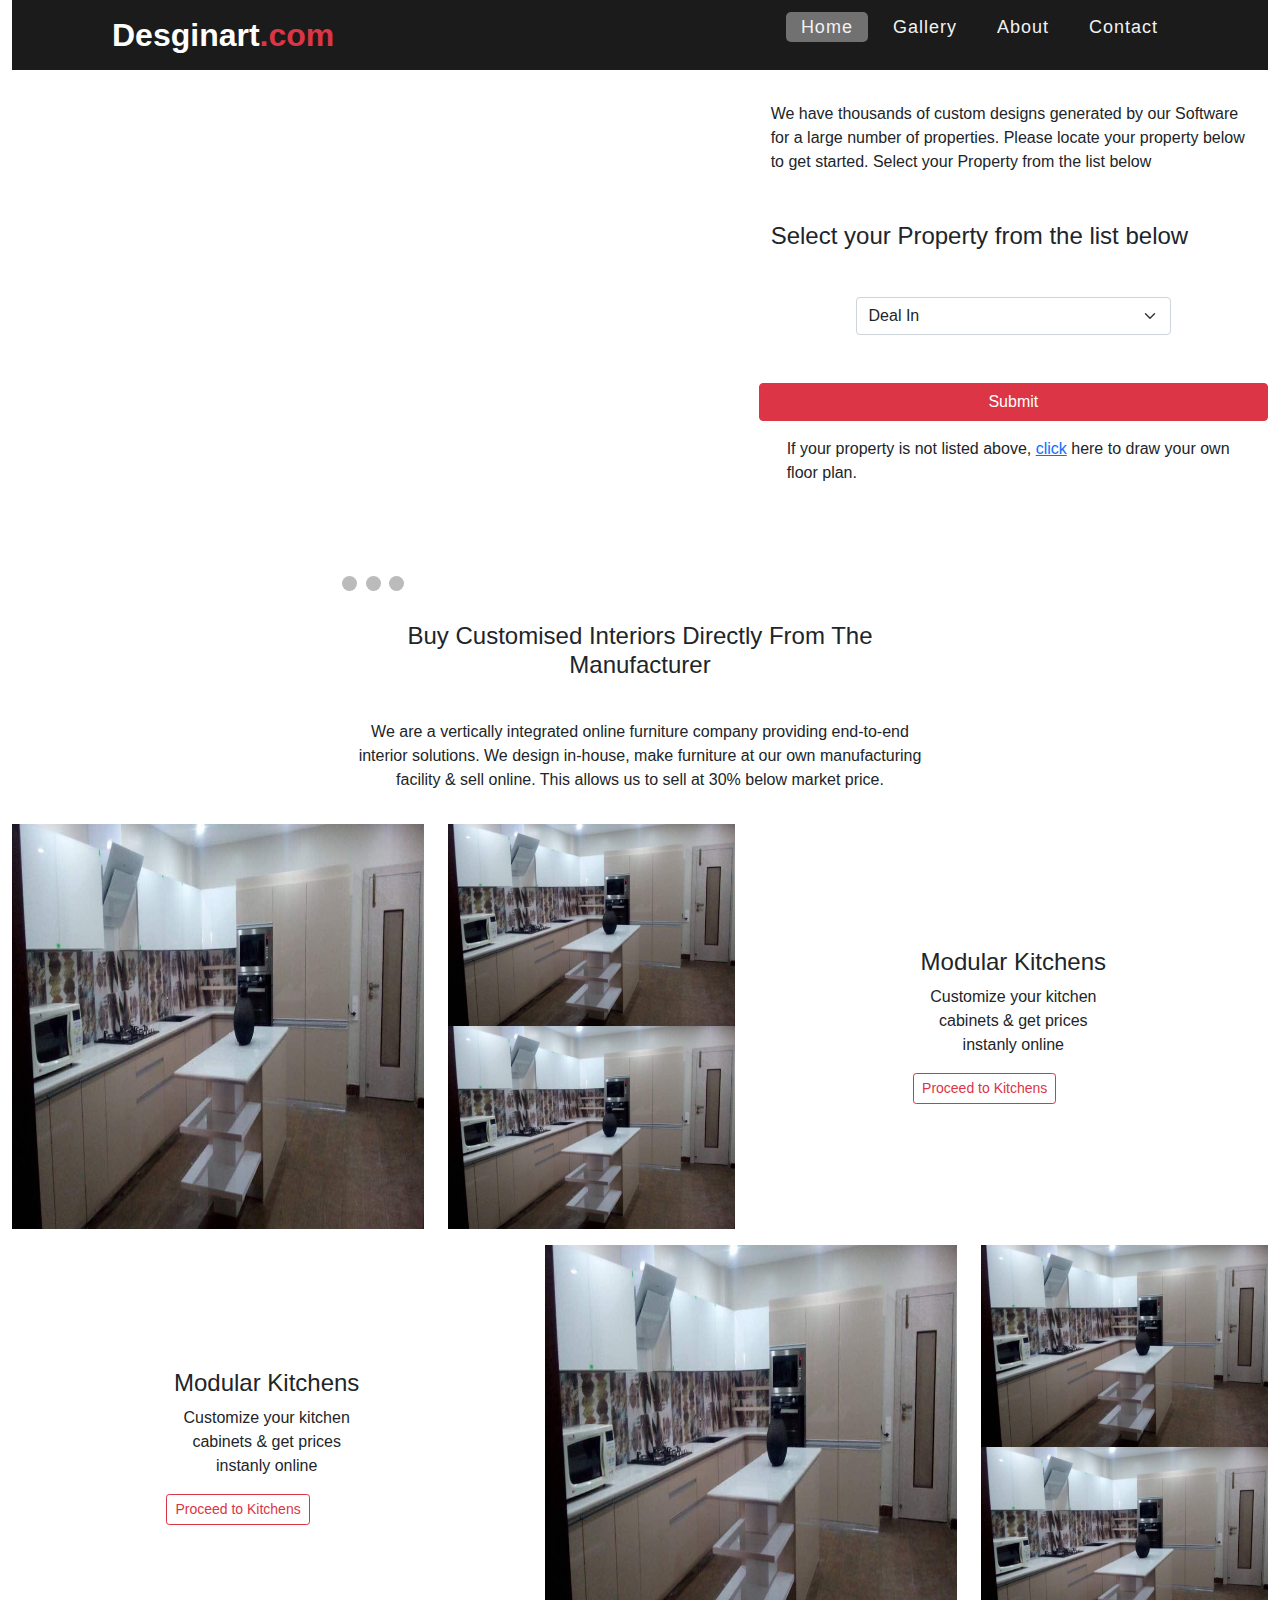
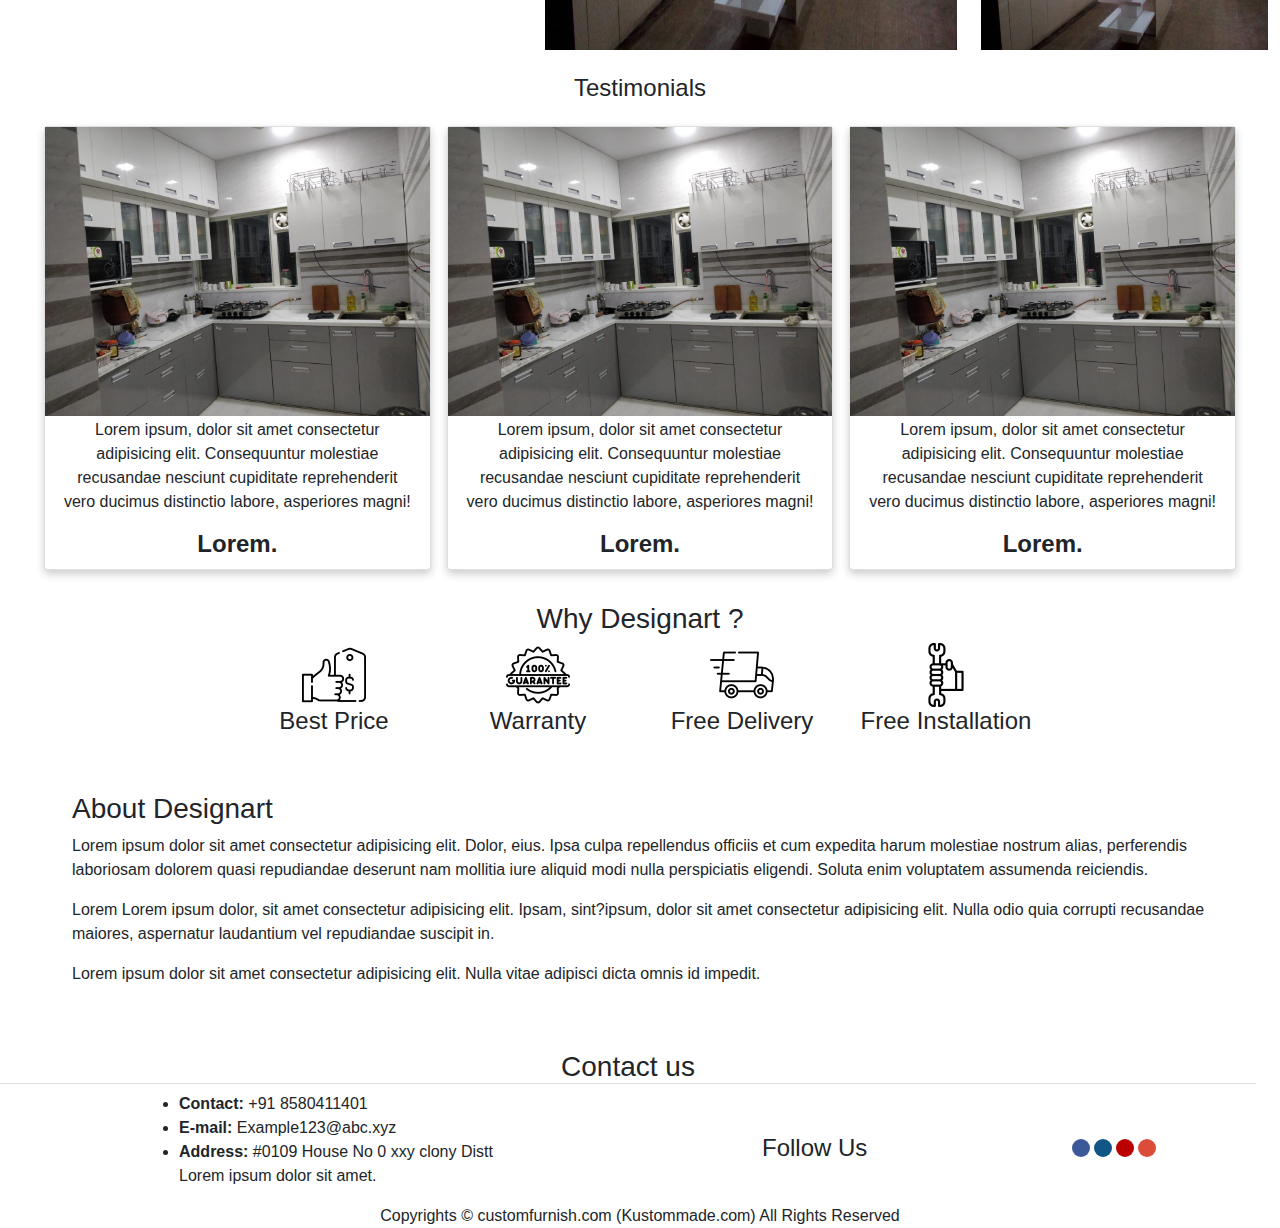
==== commit 53fc6ed9: "all Done" ====
--- a/index.html
+++ b/index.html
@@ -280,7 +280,33 @@
 
             </p>
         </div>
-        <div class="row text-center">
+        <!-- social Icon -->
+        <div class="row mt-4 ">
+            <div class="row">
+                <Span class="h3 text-center border-bottom">Contact us</Span>
+            </div>
+            <div class="col-md-6 d-flex justify-content-center">
+                <ul>
+                    <li> <i class="fas fa-phone-alt"></i> <b>Contact:</b> +91 8580411401</li>
+                    <li> <i class="fas fa-envelope"></i> <b>E-mail:</b> Example123@abc.xyz </li>
+                    <li> <i class="fas fa-home"></i> <b>Address:</b> #0109 House No 0 xxy clony Distt<br>
+                        Lorem ipsum dolor sit amet.</li>
+                </ul>
+            </div>
+
+            <div class="col-md-6 d-flex justify-content-center align-items-center">
+                <div class="col-6 ">
+                    <span class="h4 pb-2">Follow Us</span>
+                </div>
+                <i class="fab fa-facebook "></i>
+                <i class="fab fa-instagram"></i>
+                <i class="fab fa-youtube"></i>
+                <i class="fab fa-google"></i>
+            </div>
+        </div>
+
+        <!-- About us -->
+        <div class="row text-center bg-">
             <div class="col"> <span>Copyrights © customfurnish.com (Kustommade.com) All Rights Reserved </span>
             </div>
         </div>
